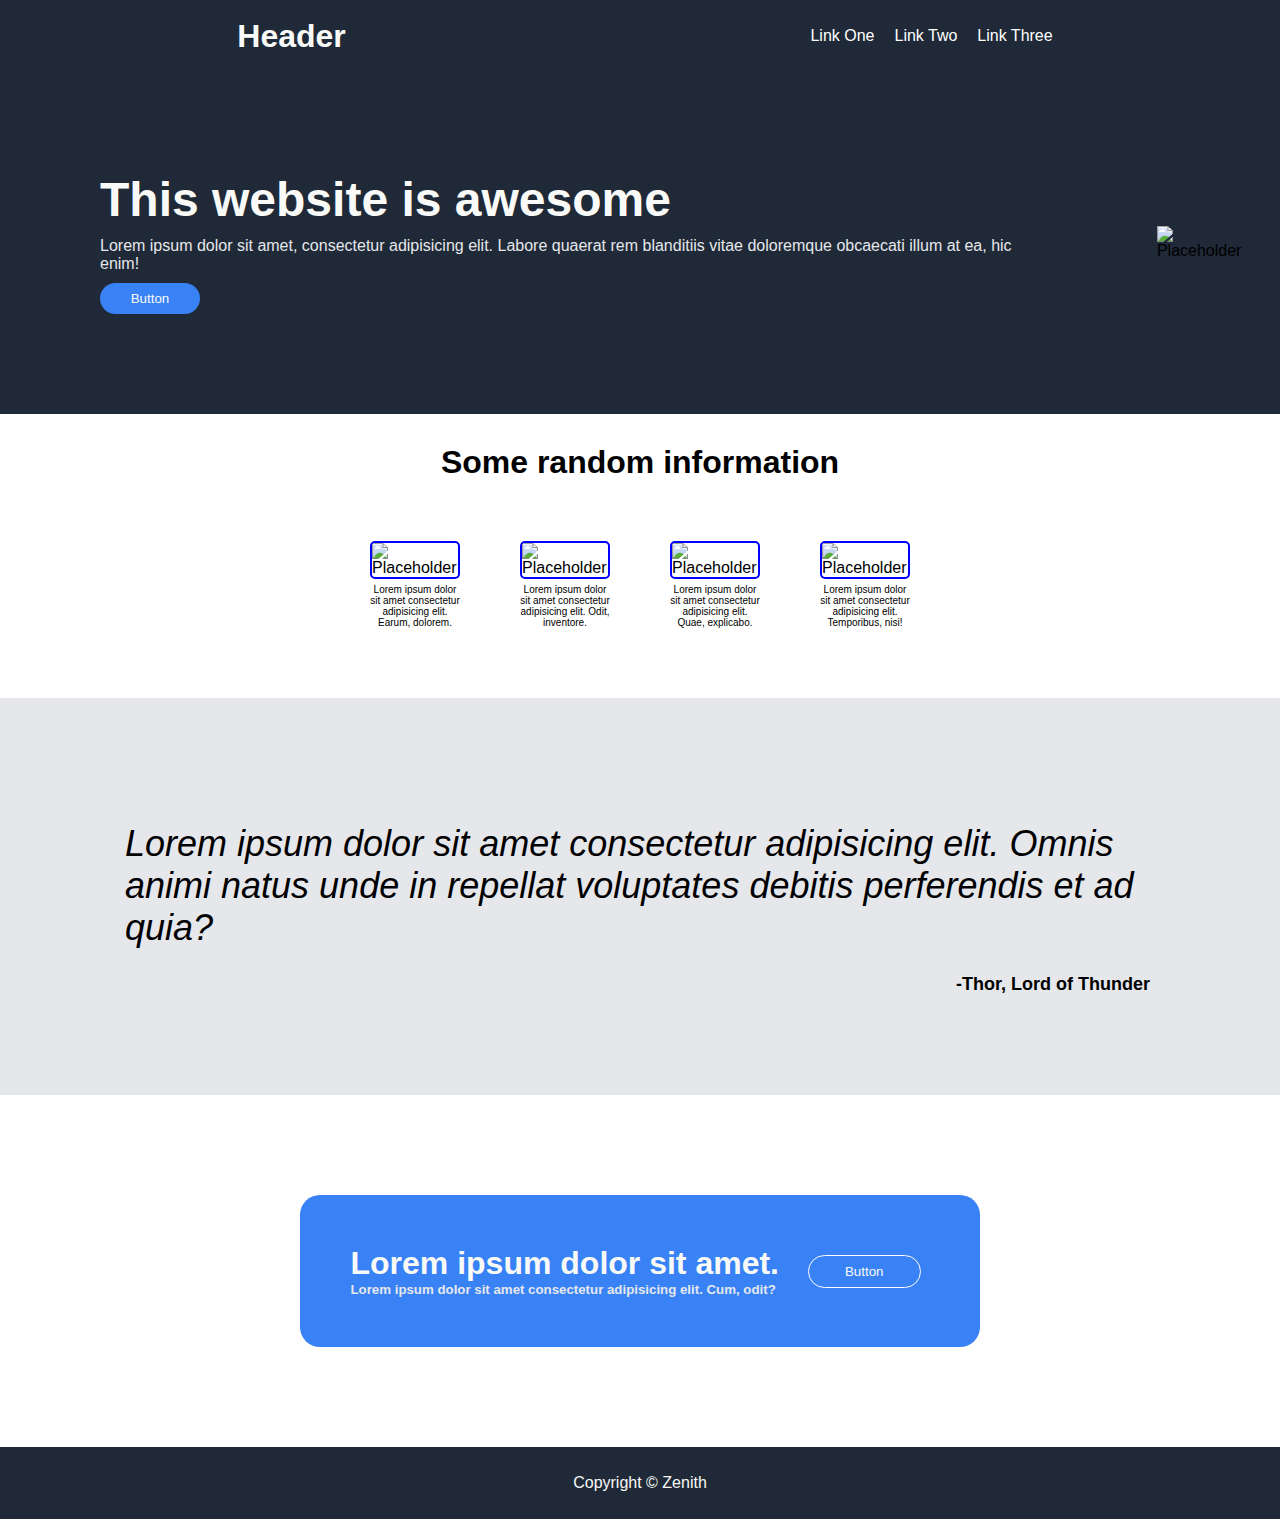
==== landing-page/index.html @ 4f395b97 "- Added landing-page project" ====
<!doctype html>
<html lang="en">
  <head>
    <meta charset="UTF-8" />
    <meta name="viewport" content="width= device-width , initial-scale= 1.0 " />
    <title>Document</title>
    <link rel="stylesheet" href="style.css" />
  </head>
  <body>
    <div class="header">
      <h1 class="text">Header</h1>

      <ul class="links">
        <li><a href=""> Link One </a></li>
        <li><a href="  ">Link Two </a></li>
        <li><a href="  ">Link Three </a></li>
      </ul>
    </div>

    <div class="content">
      <section id="s1">
        <div class="box1">
          <h1>This website is awesome</h1>
          <p>
            Lorem ipsum dolor sit amet, consectetur adipisicing elit. Labore
            quaerat rem blanditiis vitae doloremque obcaecati illum at ea, hic
            enim!
          </p>
          <button>Button</button>
        </div>

        <div class="box2">
          <img src="https://placehold.co/400x200" alt="Placeholder" />
        </div>
      </section>
      <section id="s2">
        <div class="box1">
          <h1>Some random information</h1>
        </div>
        <div class="box2">
          <div class="card">
            <img src="https://placehold.co/100x100" alt="Placeholder" />
            <p>
              Lorem ipsum dolor sit amet consectetur adipisicing elit. Earum,
              dolorem.
            </p>
          </div>
          <div class="card">
            <img src="https://placehold.co/100x100" alt="Placeholder" />
            <p>
              Lorem ipsum dolor sit amet consectetur adipisicing elit. Odit,
              inventore.
            </p>
          </div>
          <div class="card">
            <img src="https://placehold.co/100x100" alt="Placeholder" />
            <p>
              Lorem ipsum dolor sit amet consectetur adipisicing elit. Quae,
              explicabo.
            </p>
          </div>
          <div class="card">
            <img src="https://placehold.co/100x100" alt="Placeholder" />
            <p>
              Lorem ipsum dolor sit amet consectetur adipisicing elit.
              Temporibus, nisi!
            </p>
          </div>
        </div>
      </section>
      <section id="s3">
        <div class="quote-section">
          <p>
            Lorem ipsum dolor sit amet consectetur adipisicing elit. Omnis animi
            natus unde in repellat voluptates debitis perferendis et ad quia?
          </p>
          <h3>-Thor, Lord of Thunder</h3>
        </div>
      </section>
      <section id="s4">
        <div class="box">
          <div class="text-box">
            <h1>Lorem ipsum dolor sit amet.</h1>
            <h5>
              Lorem ipsum dolor sit amet consectetur adipisicing elit. Cum,
              odit?
            </h5>
          </div>
          <div class="btn-box">
            <button>Button</button>
          </div>
        </div>
      </section>
    </div>

    <div class="footer">Copyright &copy; Zenith</div>
  </body>
</html>
---- landing-page/style.css ----
* {
  margin: 0;
  padding: 0;
  box-sizing: border-box;
  font-family: Roboto, sans-serif;
}

:root {
  --dark-bg: #1f2937;
  --white-text: #f9faf8;
}

body {
  display: flex;
  flex-direction: column;
}

.header {
  background-color: var(--dark-bg);
  display: flex;
  justify-content: space-around;
  align-items: center;
  height: 72px;
  width: 100%;
}

.header h1 {
  padding: 10px;
  color: var(--white-text);
}

.header ul {
  display: flex;
  align-items: center;
  justify-content: space-around;
  gap: 20px;
  list-style: none;
}

.header ul a {
  text-decoration: none;
  color: white;
}

/* ---------------- */

.content #s1 {
  background-color: var(--dark-bg);
  display: flex;
  flex-direction: row;
  align-items: center;
  justify-content: space-around;
}

.content #s1 .box1 {
  display: flex;
  flex-direction: column;
  gap: 10px;
  padding: 100px;
}

.content #s1 .box1 h1 {
  color: var(--white-text);
  font-size: 48px;
}

.content #s1 .box1 p {
  font-size: 16px;
  color: #e5e7eb;
}

.content #s1 .box1 button {
  width: 100px;
  padding: 8px 16px;
  color: var(--white-text);
  background-color: #3882f6;
  border-radius: 20px;
  border: none;
}

.content #s1 .box2 {
  display: flex;
  align-items: center;
  padding: 25px;
  justify-content: center;
}

/* ------------------------------ */

/* Section 2 */

.content #s2 {
  display: flex;
  flex-direction: column;
}

.content #s2 .box1 {
  padding: 30px;
  display: flex;
  align-items: center;
  justify-content: center;
}

.content #s2 .box2 {
  display: flex;
  align-items: center;
  justify-content: center;
  padding-bottom: 40px;
}

.content #s2 .box2 .card {
  width: 150px;
  display: flex;
  flex-direction: column;
  justify-content: center;
  align-items: center;
  padding: 30px;
}

.content #s2 .box2 .card p {
  font-size: 10px;
  text-align: center;
}

.content #s2 .box2 .card img {
  border: 2px solid blue;
  border-radius: 5px;
  margin-bottom: 5px;
}

/* ------------------------------ */

/* Section 3 */

.content #s3 {
  display: flex;
  align-items: center;
  justify-content: center;
  background-color: #e5e7eb;
}
.content #s3 .quote-section {
  display: flex;
  padding: 100px;
  flex-direction: column;
  justify-content: flex-start;
}
.content #s3 .quote-section p {
  padding: 25px;
  font-size: 36px;
  font-weight: light;
  font-style: italic;
}
.content #s3 .quote-section h3 {
  font-size: 18px;
  text-align: end;
  padding-right: 30px;
}

/* ------------------------------ */

/* Section 4 */

.content #s4 {
  background-color: white;
  display: flex;
  align-items: center;
  justify-content: space-around;
  padding: 100px;
}

.content #s4 .box {
  display: flex;
  justify-content: space-around;
  gap: 20px;
  padding: 50px;
  background-color: #3882f6;
  border-radius: 20px;
}

.content #s4 .box .text-box {
  display: flex;
  flex-direction: column;
}

.content #s4 .box .text-box h1 {
  color: var(--white-text);
}

.content #s4 .box .text-box h5 {
  color: #e5e7eb;
}

.content #s4 .box .btn-box {
  display: flex;
  align-items: center;
  justify-content: center;
  padding: 10px;
}
.content #s4 .box .btn-box button {
  outline: 1px solid white;
  padding: 8px 36px;
  color: var(--white-text);
  background-color: #3882f6;
  border-radius: 16px;
  border: none;
}

/* ------------------------------ */

/* footer */
.footer {
  background-color: var(--dark-bg);
  color: var(--white-text);
  display: flex;
  justify-content: space-around;
  align-items: center;
  height: 72px;
  width: 100%;
}

::-webkit-scrollbar {
  display: none;
}
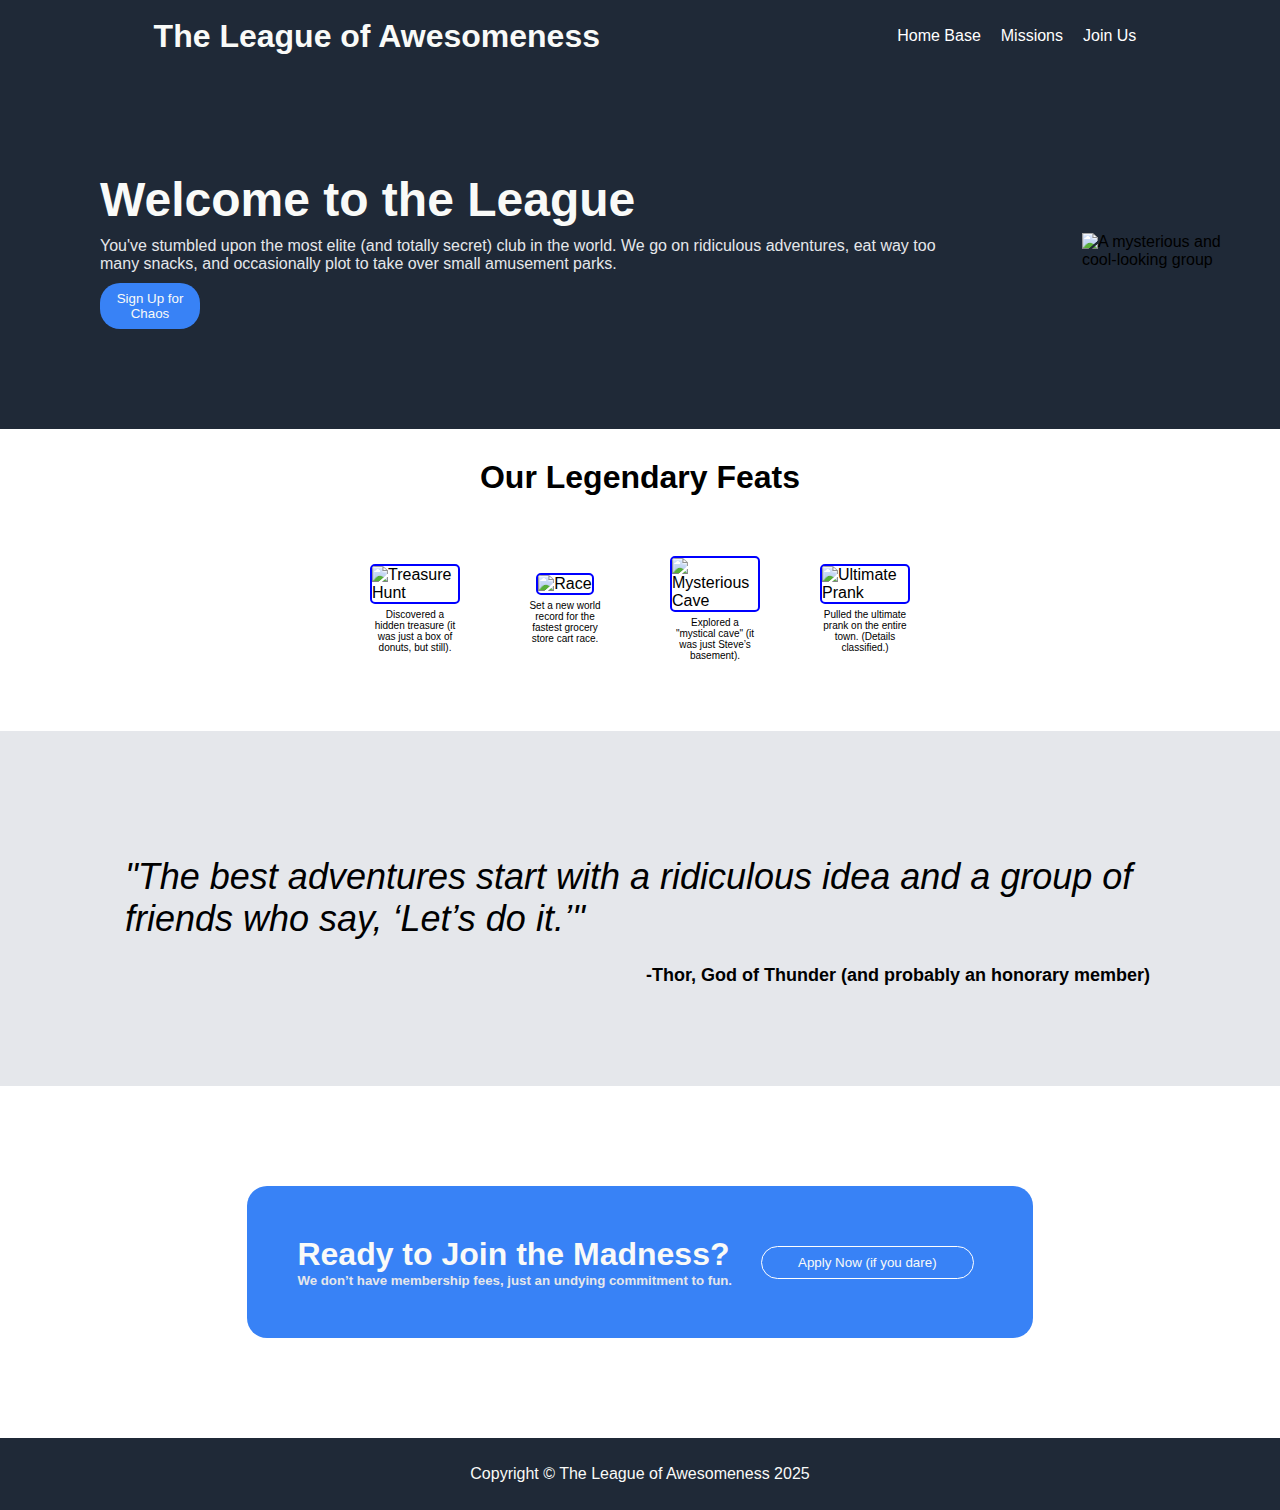
==== commit 20aa9bfa: "- Modified Landing Page" ====
--- a/landing-page/index.html
+++ b/landing-page/index.html
@@ -2,97 +2,98 @@
 <html lang="en">
   <head>
     <meta charset="UTF-8" />
-    <meta name="viewport" content="width= device-width , initial-scale= 1.0 " />
-    <title>Document</title>
+    <meta name="viewport" content="width=device-width, initial-scale=1.0" />
+    <title>The League of Awesomeness</title>
     <link rel="stylesheet" href="style.css" />
   </head>
   <body>
     <div class="header">
-      <h1 class="text">Header</h1>
+      <h1 class="text">The League of Awesomeness</h1>
 
       <ul class="links">
-        <li><a href=""> Link One </a></li>
-        <li><a href="  ">Link Two </a></li>
-        <li><a href="  ">Link Three </a></li>
+        <li><a href="">Home Base</a></li>
+        <li><a href="">Missions</a></li>
+        <li><a href="">Join Us</a></li>
       </ul>
     </div>
 
     <div class="content">
       <section id="s1">
         <div class="box1">
-          <h1>This website is awesome</h1>
+          <h1>Welcome to the League</h1>
           <p>
-            Lorem ipsum dolor sit amet, consectetur adipisicing elit. Labore
-            quaerat rem blanditiis vitae doloremque obcaecati illum at ea, hic
-            enim!
+            You've stumbled upon the most elite (and totally secret) club in the
+            world. We go on ridiculous adventures, eat way too many snacks, and
+            occasionally plot to take over small amusement parks.
           </p>
-          <button>Button</button>
+          <button>Sign Up for Chaos</button>
         </div>
 
         <div class="box2">
-          <img src="https://placehold.co/400x200" alt="Placeholder" />
+          <img
+            src="https://placehold.co/400x200"
+            alt="A mysterious and cool-looking group"
+          />
         </div>
       </section>
+
       <section id="s2">
         <div class="box1">
-          <h1>Some random information</h1>
+          <h1>Our Legendary Feats</h1>
         </div>
         <div class="box2">
           <div class="card">
-            <img src="https://placehold.co/100x100" alt="Placeholder" />
+            <img src="https://placehold.co/100x100" alt="Treasure Hunt" />
             <p>
-              Lorem ipsum dolor sit amet consectetur adipisicing elit. Earum,
-              dolorem.
+              Discovered a hidden treasure (it was just a box of donuts, but
+              still).
             </p>
           </div>
           <div class="card">
-            <img src="https://placehold.co/100x100" alt="Placeholder" />
+            <img src="https://placehold.co/100x100" alt="Race" />
             <p>
-              Lorem ipsum dolor sit amet consectetur adipisicing elit. Odit,
-              inventore.
+              Set a new world record for the fastest grocery store cart race.
             </p>
           </div>
           <div class="card">
-            <img src="https://placehold.co/100x100" alt="Placeholder" />
-            <p>
-              Lorem ipsum dolor sit amet consectetur adipisicing elit. Quae,
-              explicabo.
-            </p>
+            <img src="https://placehold.co/100x100" alt="Mysterious Cave" />
+            <p>Explored a "mystical cave" (it was just Steve’s basement).</p>
           </div>
           <div class="card">
-            <img src="https://placehold.co/100x100" alt="Placeholder" />
+            <img src="https://placehold.co/100x100" alt="Ultimate Prank" />
             <p>
-              Lorem ipsum dolor sit amet consectetur adipisicing elit.
-              Temporibus, nisi!
+              Pulled the ultimate prank on the entire town. (Details
+              classified.)
             </p>
           </div>
         </div>
       </section>
+
       <section id="s3">
         <div class="quote-section">
           <p>
-            Lorem ipsum dolor sit amet consectetur adipisicing elit. Omnis animi
-            natus unde in repellat voluptates debitis perferendis et ad quia?
+            "The best adventures start with a ridiculous idea and a group of
+            friends who say, ‘Let’s do it.’"
           </p>
-          <h3>-Thor, Lord of Thunder</h3>
+          <h3>-Thor, God of Thunder (and probably an honorary member)</h3>
         </div>
       </section>
+
       <section id="s4">
         <div class="box">
           <div class="text-box">
-            <h1>Lorem ipsum dolor sit amet.</h1>
+            <h1>Ready to Join the Madness?</h1>
             <h5>
-              Lorem ipsum dolor sit amet consectetur adipisicing elit. Cum,
-              odit?
+              We don’t have membership fees, just an undying commitment to fun.
             </h5>
           </div>
           <div class="btn-box">
-            <button>Button</button>
+            <button>Apply Now (if you dare)</button>
           </div>
         </div>
       </section>
     </div>
 
-    <div class="footer">Copyright &copy; Zenith</div>
+    <div class="footer">Copyright &copy; The League of Awesomeness 2025</div>
   </body>
 </html>
